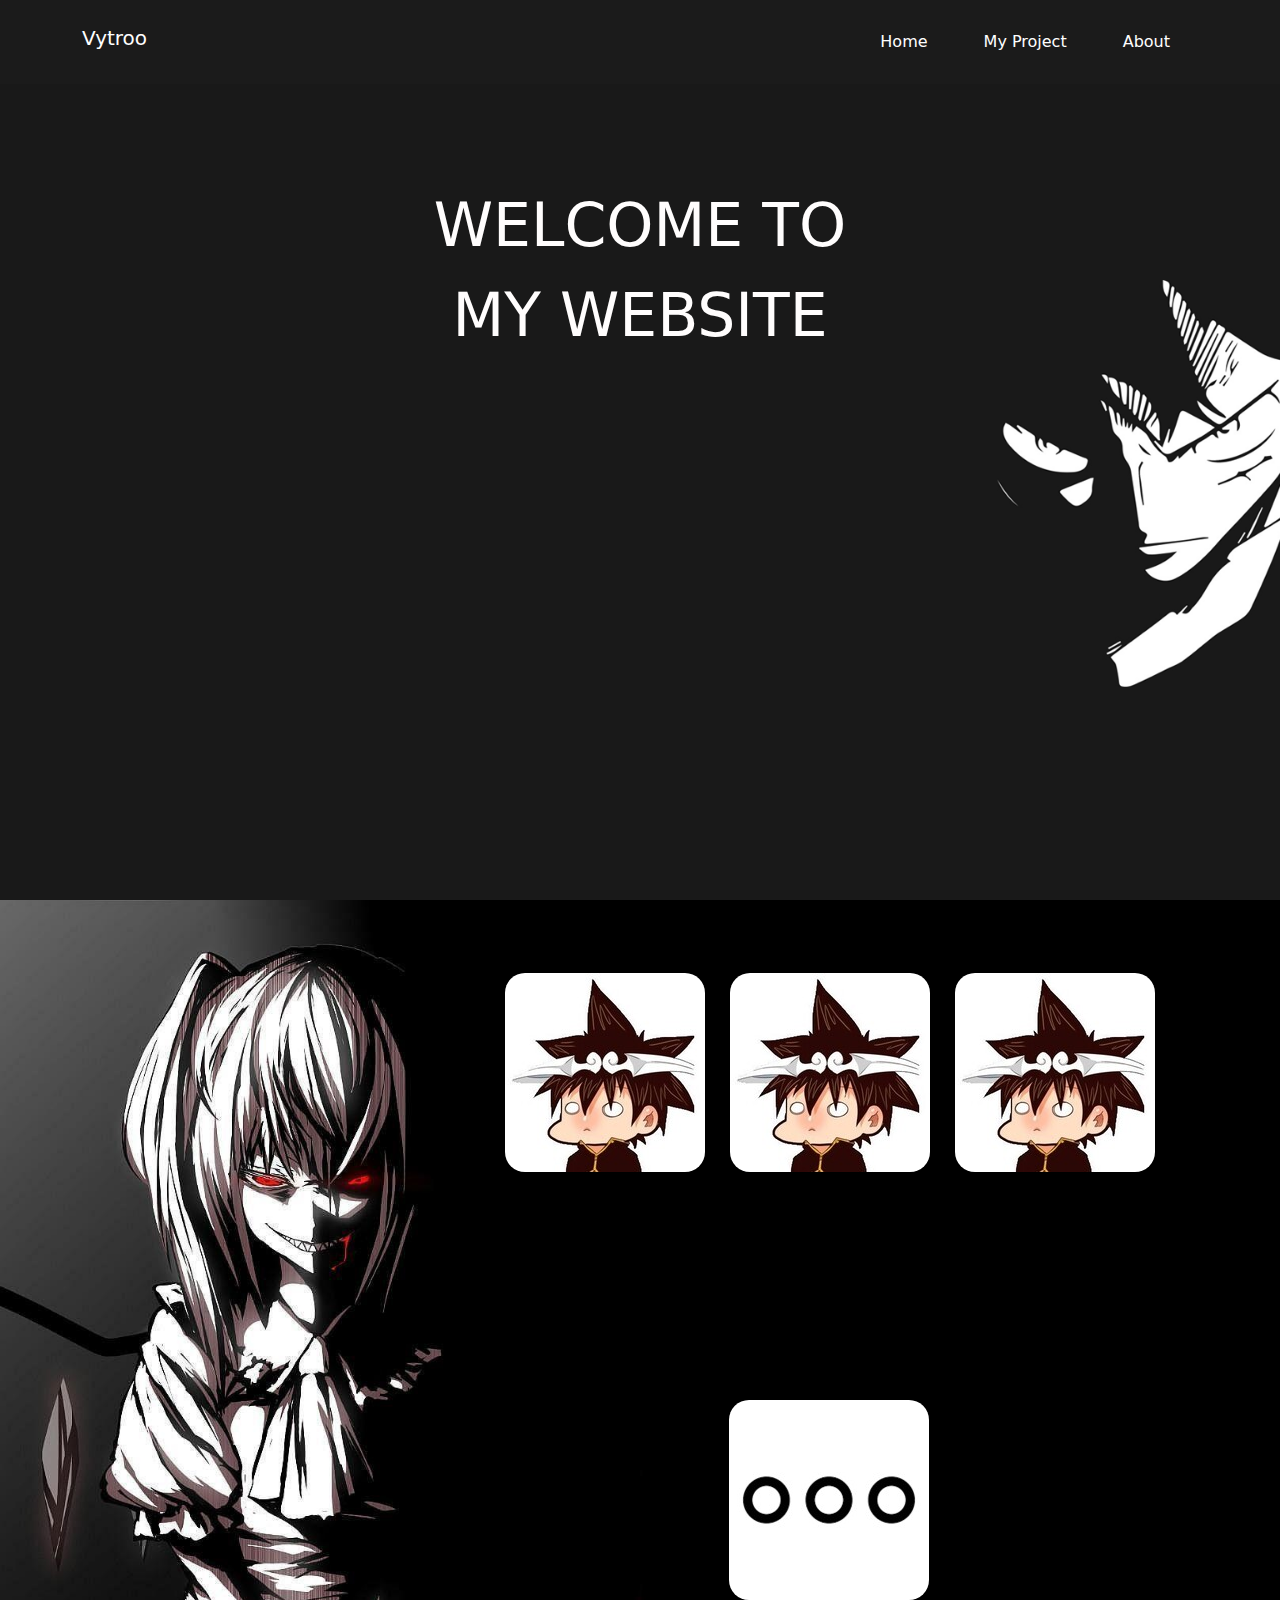
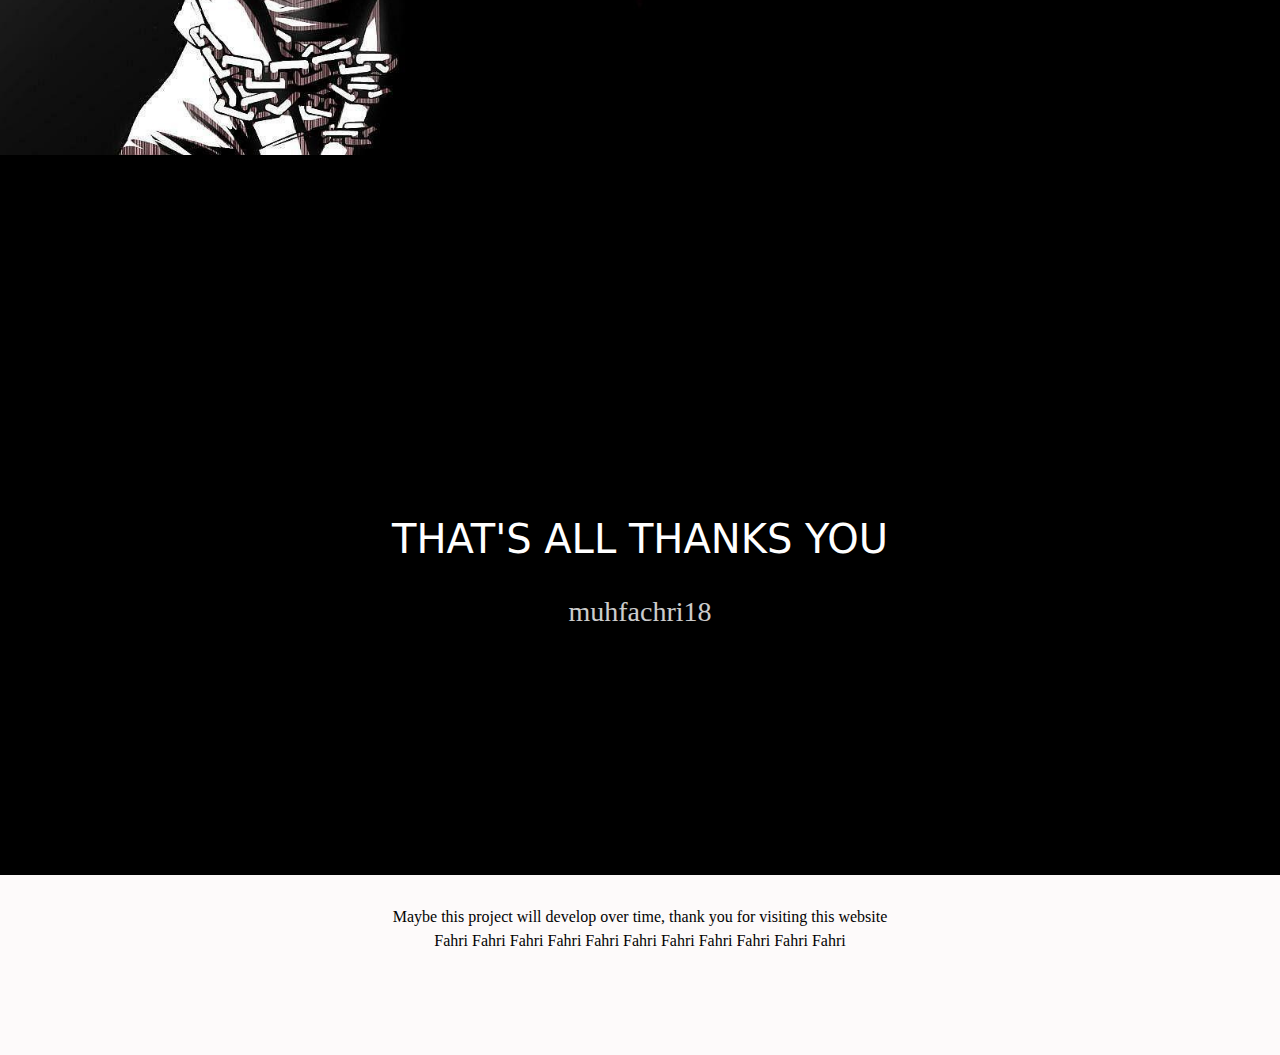
==== index.html @ 34fad70d "Rename projek2.html to index.html" ====
<!DOCTYPE html>
<html lang="en">

<head>
    <meta charset="UTF-8">
    <meta http-equiv="X-UA-Compatible" content="IE=edge">
    <link rel="stylesheet" href="projek2.css">
    <link rel="stylesheet" href="https://cdn.jsdelivr.net/npm/bootstrap@5.3.0-alpha1/dist/css/bootstrap.min.css
    ">
    <link rel="shortcut icon" href="mj__2_-removebg-preview.png" type="image/x-icon">
    <meta name="viewport" content="width=device-width, initial-scale=1.0">
    <title>Vytroo</title>

</head>

<body>
    <!-- NAVIGATION BAR -->
    <nav style="height: 84px;" class="navbar fixed-top navbar-expand-lg navbar-dark p-md-3">
        <div class="container">
            <h1 class="navbar-brand" href="#">Vytroo</h1>
            <button class="navbar-toggler" type="button" data-bs-toggle="collapse" data-bs-target="#navbarNav"
                aria-controls="navbarNav" aria-expanded="false" aria-label="Toggle navigation">
                <span class="navbar-toggler-icon"></span>
            </button>

            <div class="collapse navbar-collapse" id="navbarNav">
                <div class="mx-auto"></div>
                <ul class="navbar-nav">
                    <li class="nav-item">
                        <a class="nav-link text-white" href="#main1">Home</a>
                    </li>
                    <li class="nav-item">
                        <a class="nav-link text-white" href="#buatnav1">My Project</a>
                    </li>
                    <li class="nav-item">
                        <a class="nav-link text-white" href="#full">About</a>
                    </li>

                </ul>
            </div>
        </div>
    </nav>

    <!-- <nav>
        <div class="logo">
            Vytroo
        </div>
        <div class="isi">
            <ul>
                <li><a href="#main1">HOME</a></li>
                <li><a href="#main2">MY PROJECT</a></li>
                <li><a href="#full">ABOUT</a></li>
            </ul>
        </div>
    </nav> -->
    <!-- AKHIR NAVBAR -->
    <!-- MAIN 1 -->
    <main id="main1">
        <div class="h11">WELCOME TO <br>
            MY WEBSITE</div>
        <br><br><br>
        <div id="buatnav1" style="
        height:80px;
        padding: 0;
        width: 100%;
        background-color: transparent;
        

        ">

        </div>
    </main>
    <!-- AKHIR MAIN 1 -->
    <!-- MAIN 2 -->
    <div id="main2">

        <div class="im3">
            <a href="">
                <div class="imgn">

                    <img src="jinmri.jpg" alt="">

                    <div class="content1">
                        <h3>PROJECT 1</h3>
                        <p>Coming Soon</p>
                    </div>

                </div>
            </a>


        </div>
        <div class="im3">
            <a href="">
                <div class="imgn">

                    <img src="jinmri.jpg" alt="">

                    <div class="content1">
                        <h3>PROJECT 2</h3>
                        <p>Coming Soon</p>
                    </div>

                </div>
            </a>

        </div>
        <div class="im3">
            <a href="">
                <div class="imgn">

                    <img src="jinmri.jpg" alt="">

                    <div class="content1">
                        <h3>PROJECT 3</h3>
                        <p>Coming Soon</p>
                    </div>


                </div>
            </a>
        </div>

        <div class="im3">
            <a href="">
            <div class="imgn">

                <img src="mor.jpg" alt="">

                <div class="content1">
                    <h3>MORE??</h3>
                    <p>Click here to see the more project</p>
                </div>


            </div>
            </a>
        </div>







    </div>
    <!-- AKHIR MAIN 2 -->
    <!-- FOOTER -->
    <footer id="full">
        <h1>THAT'S ALL THANKS YOU</h1><br>
        <h3>muhfachri18</h3>
    </footer>
    <footer id="bottom">
        <p>Maybe this project will develop over time, thank you for visiting this website<br> 
            Fahri Fahri Fahri Fahri Fahri Fahri Fahri Fahri Fahri Fahri Fahri</p>
    </footer>
    <!-- AKHIR FOOTER -->



    <script type="text/javascript">
        var nav = document.querySelector('nav');

        window.addEventListener('scroll', function () {
            if (window.pageYOffset > 100) {
                nav.classList.add('bg-dark', 'shadow');
            } else {
                nav.classList.remove('bg-dark', 'shadow');
            }
        });
    </script>


</body>

</html>
---- projek2.css ----
*{
    box-sizing: border-box;
    margin: 0;
    padding: 0;
    scroll-behavior: smooth;
}
body{
    
}
/* NAVIGATION BAR */
nav{
    color: aliceblue;
    height: 80px;
    width: 100%;

    background-color: rgb(27, 27, 27);
    /* background-size: cover; */
    align-items: center;
    z-index: 999999;
    position: fixed;
    display: flex;
    justify-content: space-between;
    padding-left:10% ;
    padding-right: 10%;
    margin-bottom: 80px;
}
nav .logo{
    font-size: 28px;
    color: rgb(222, 236, 248);
}
nav ul li a{
    text-decoration: none;
    color: aliceblue ;
}
nav ul li{
    list-style: none;
    display: inline-block;
    padding: 20px;
}
/* AKHIR NAVBAR */

/* MAIN 1 */
#main1{
    
    height: 100vh;
    width: 100%;
    
    background-image: url(back4.jpg);
    background-size: cover;
    text-align: center;
    /* display: flex;
    z-index: -99999;
    justify-content: center;
    align-items: center; */
    font-size: 60px;
    color: rgb(255, 253, 253);
    /* box-shadow: 0px 5px 5px 0px #000; */
    /* -webkit-text-fill-color: transparent; */
    /* -webkit-text-stroke-width: 2px;
    font-family:'Lucida Sans', 'Lucida Sans Regular', 'Lucida Grande', 'Lucida Sans Unicode', Geneva, Verdana, sans-serif;
    -webkit-text-stroke-color: rgb(5, 5, 5); */
    
    

}
#main1 .h11{
    padding-top: 20vh;
    padding-bottom: 0;

}
#main2 .im1 .imgn .content1{
    transition: .5s ease-in-out;
}

/* AKHIR MAIN 1 */

/* MAIN 2 */
#main2{
    
    height: 95vh;
    
    background-image: url(back8.jpg);
    background-size: cover;
    flex-wrap: wrap;
    margin: auto;
    justify-content: center;
    margin-top: 0;

    align-items: center;
    display: flex;
    
    padding-left: 30%;
    
    
}
#main2 div .imgn{
    /* border: 2px solid rgb(255, 253, 253); */
    margin-right: 5px;
    margin-top:0px ;
    border-radius: 25px;
    
    
}
#main2 .im3 a .imgn .content1{
    transition: .5s ease-in-out;
}
#main2 div .imgn img{

    margin: 10px;
    border-radius: 20px;
    transition: .5s;
    /* padding: 5px; */
    /* border: 2px solid white; */
    
}

#main2 .im3 a{
    text-align: center;
    text-decoration: none;
    color:transparent;

}

#main2 div .imgn img:hover{

    filter: blur(20px);
    -webkit-filter: blur(4px);

}

#main2 .im3 a .imgn img:hover ~.content1{
    color: #fff;
}



/* AKHIR MAIN 2 */

/* FOOTER 1 */
#full{
    height: 80vh;
    background-color:#000 ;
    display: block;
    text-align: center;
    padding-top: 40vh;
    color: #fff;
    

}
#full h3{
    opacity: .8;
    font-family: Cambria, Cochin, Georgia, Times, 'Times New Roman', serif;
}
/* AKHIR FOOTER 1 */

/* FOOTER 2 */
#bottom{
    height: 20vh;
    color: rgb(2, 2, 2);
    text-align: center;
    padding-top: 30px;
    padding-left: 20px;
    padding-right: 20px;
    font-family:Cambria, Cochin, Georgia, Times, 'Times New Roman', serif;
    background-color:rgb(253, 250, 250) ;
}
/* AKHIR FOOTER 2 */
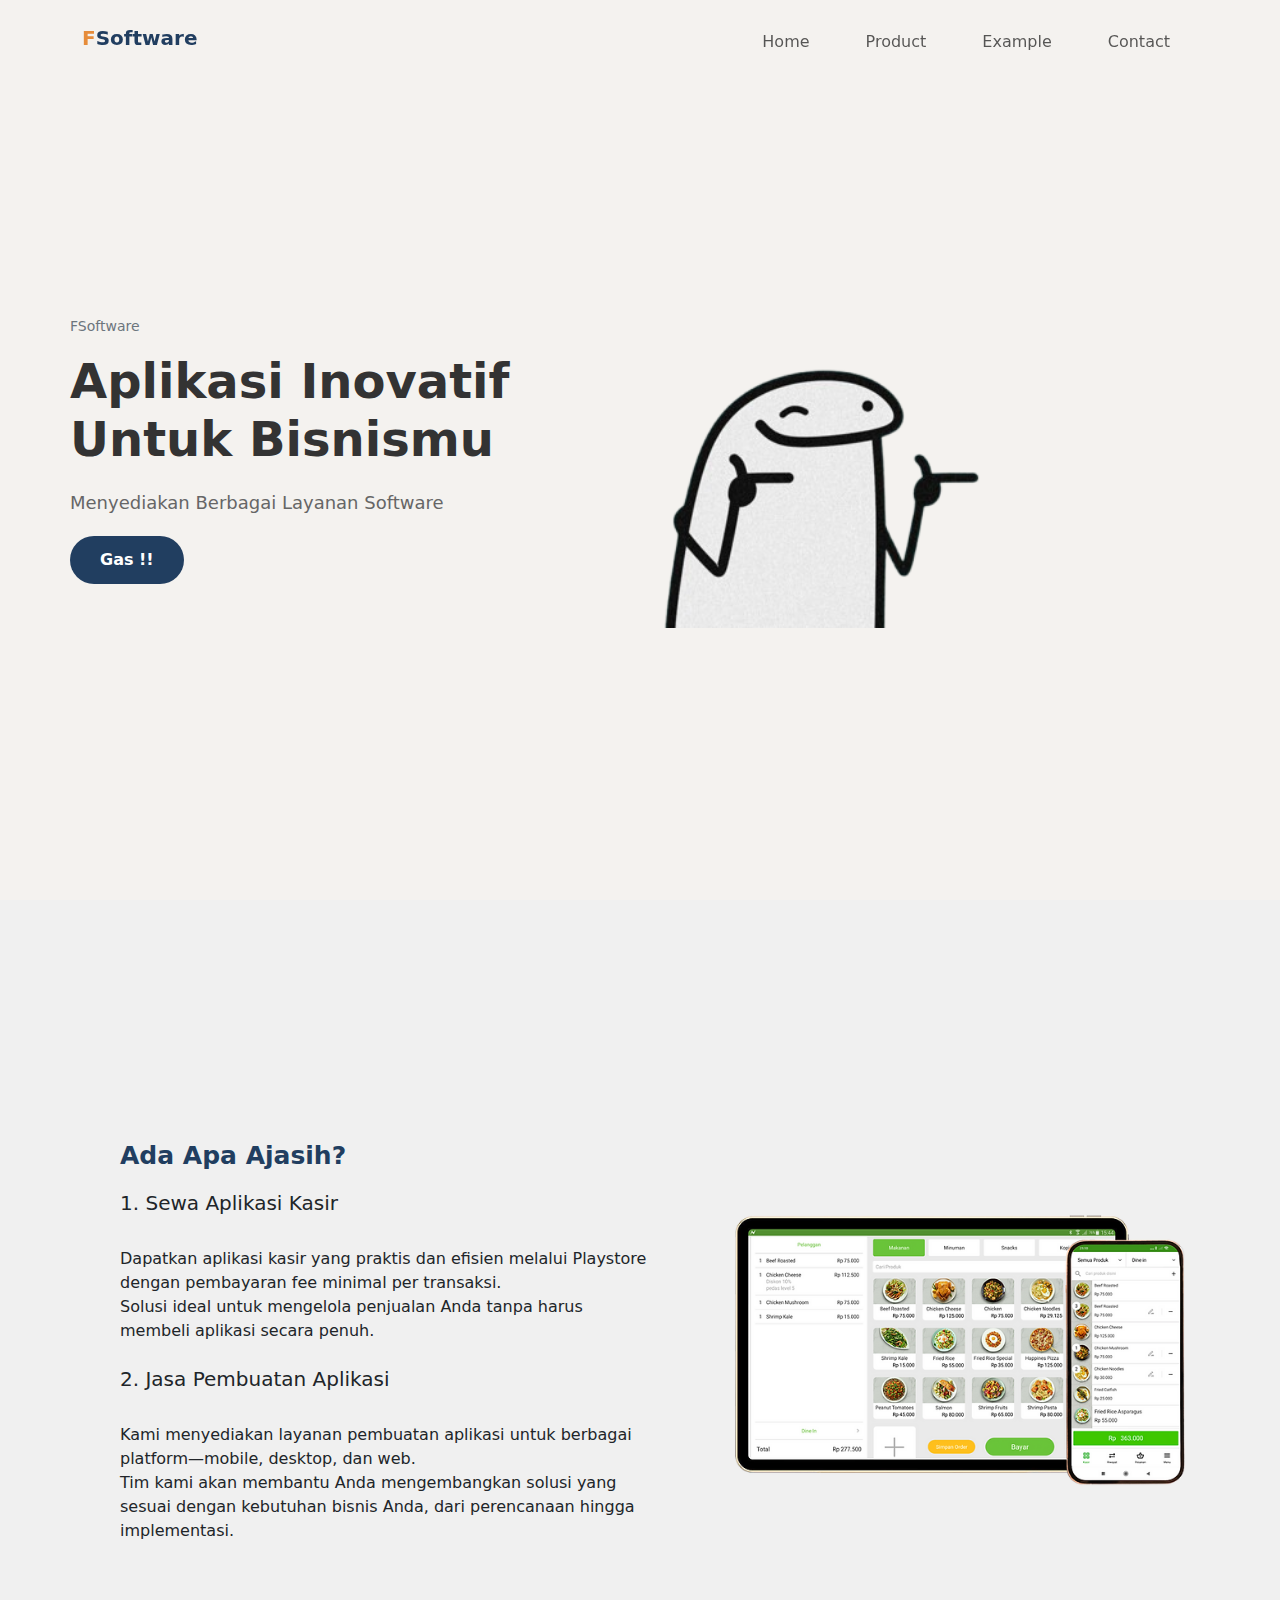
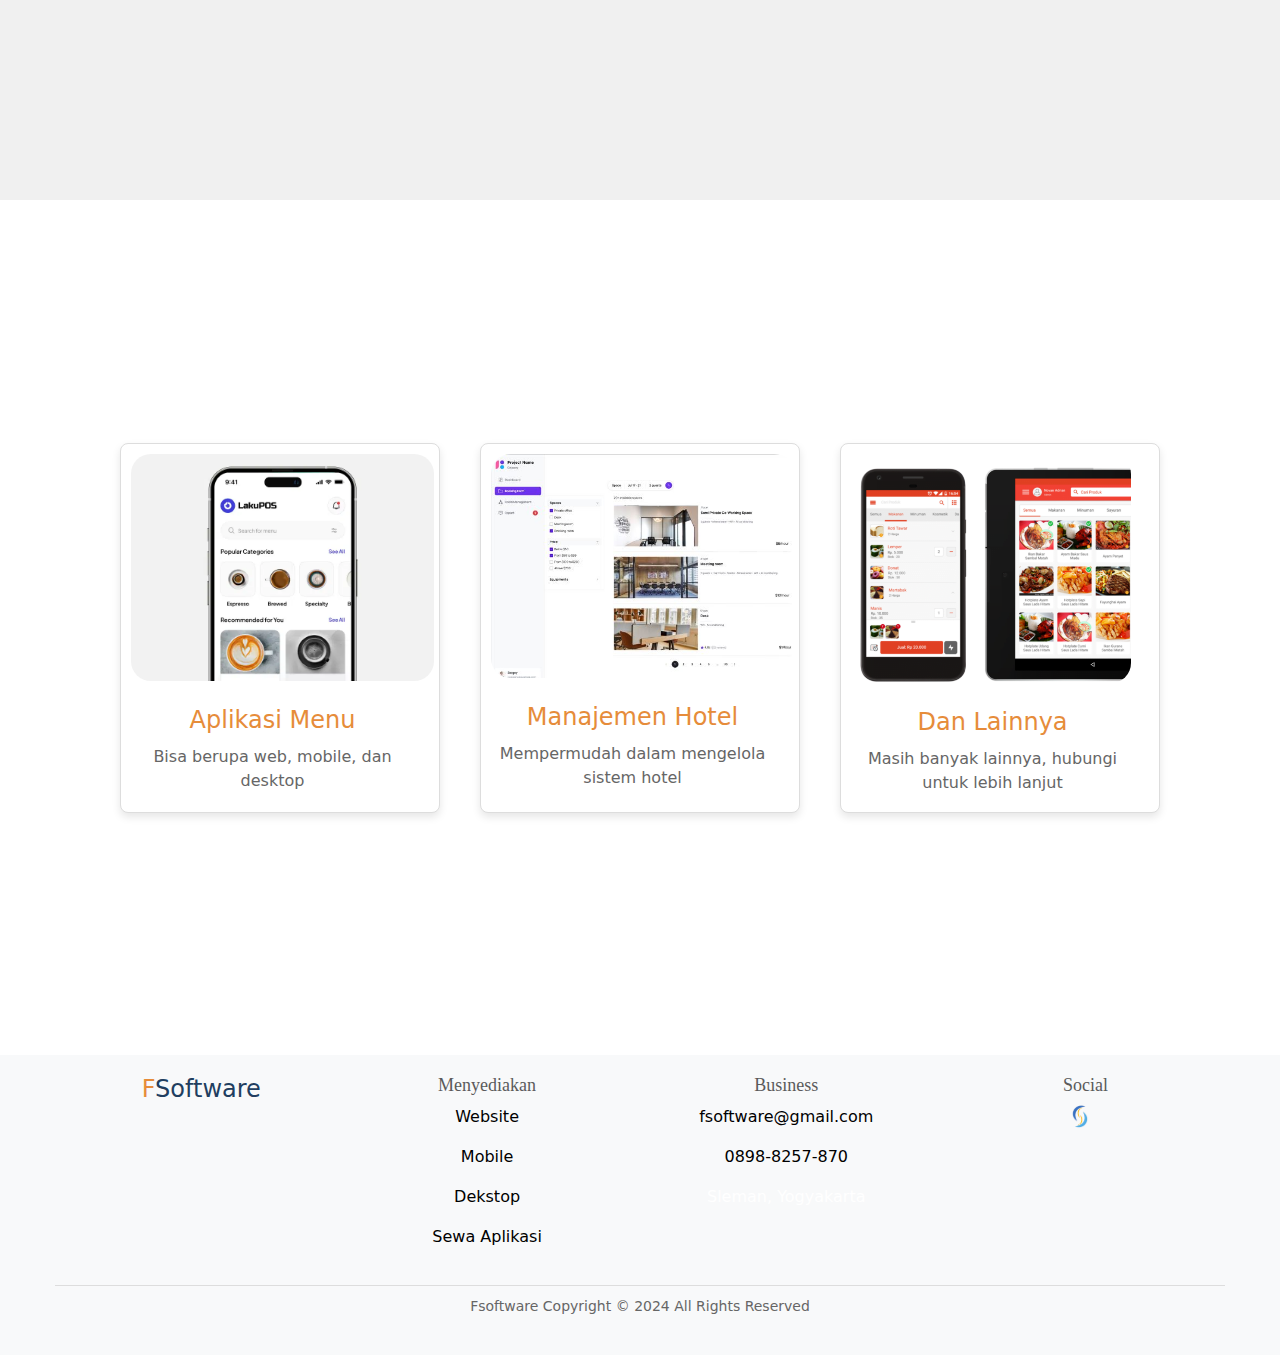
==== commit a7727c85: "yow broo" ====
--- a/index.html
+++ b/index.html
@@ -7,17 +7,17 @@
     <link rel="stylesheet" href="projek2.css">
     <link rel="stylesheet" href="https://cdn.jsdelivr.net/npm/bootstrap@5.3.0-alpha1/dist/css/bootstrap.min.css
     ">
-    <link rel="shortcut icon" href="mj__2_-removebg-preview.png" type="image/x-icon">
+    <link rel="shortcut icon" href="/assets/logo.png" type="image/x-icon">
     <meta name="viewport" content="width=device-width, initial-scale=1.0">
-    <title>Vytroo</title>
+    <title>FSoftware</title>
 
 </head>
 
 <body>
     <!-- NAVIGATION BAR -->
-    <nav style="height: 84px;" class="navbar fixed-top navbar-expand-lg navbar-dark p-md-3">
+    <nav style="height: 84px;" class="navbar fixed-top navbar-expand-lg navbar-white p-md-3">
         <div class="container">
-            <h1 class="navbar-brand" href="#">Vytroo</h1>
+            <h1 class="navbar-brand" style="color: #213e60; font-weight: bold;" href="#"><span style="color: #e68c3a;">F</span>Software</h1>
             <button class="navbar-toggler" type="button" data-bs-toggle="collapse" data-bs-target="#navbarNav"
                 aria-controls="navbarNav" aria-expanded="false" aria-label="Toggle navigation">
                 <span class="navbar-toggler-icon"></span>
@@ -27,13 +27,16 @@
                 <div class="mx-auto"></div>
                 <ul class="navbar-nav">
                     <li class="nav-item">
-                        <a class="nav-link text-white" href="#main1">Home</a>
+                        <a class="nav-link " href="#main1">Home</a>
                     </li>
                     <li class="nav-item">
-                        <a class="nav-link text-white" href="#buatnav1">My Project</a>
+                        <a class="nav-link " href="#mainnn">Product</a>
                     </li>
                     <li class="nav-item">
-                        <a class="nav-link text-white" href="#full">About</a>
+                        <a class="nav-link " href="#main2">Example</a>
+                    </li>
+                    <li class="nav-item">
+                        <a class="nav-link " href="#full">Contact</a>
                     </li>
 
                 </ul>
@@ -55,87 +58,220 @@
     </nav> -->
     <!-- AKHIR NAVBAR -->
     <!-- MAIN 1 -->
-    <main id="main1">
-        <div class="h11">WELCOME TO <br>
-            MY WEBSITE</div>
-        <br><br><br>
-        <div id="buatnav1" style="
-        height:80px;
-        padding: 0;
-        width: 100%;
-        background-color: transparent;
-        
-
-        ">
-
-        </div>
-    </main>
+    <section class="banner" style="background-color: #f4f2ef;" id="main1">
+        <div class="container" style="
+            display: flex; 
+            justify-content: space-between; 
+            
+            align-items: center; 
+            padding: 50px 0;
+            height: 100vh;
+            ">
+            <div class="banner-text" style="
+                width: 50%;
+                ">
+                <p class="shop-name" style="font-size: 14px; color: #6c757d;">FSoftware</p>
+                <h1 class="title" style="font-size: 48px; color: #333; font-weight: bold; margin-bottom: 20px;">
+                    Aplikasi Inovatif Untuk Bisnismu
+                </h1>
+                <p class="description" style="font-size: 18px; color: #666; margin-bottom: 20px;">
+                    Menyediakan Berbagai Layanan Software
+                </p>
+                <a href="https://www.instagram.com/muhfachri18" class="btn-shop" style="
+                    display: inline-block; 
+                    padding: 12px 30px; 
+                    background-color: #213e60; 
+                    color: #fff; 
+                    text-decoration: none; 
+                    border-radius: 30px; 
+                    font-weight: bold; 
+                    transition: background-color 0.3s ease;">
+                    Gas !!
+                </a>
+            </div>
+            <div class="banner-image" style="width: 50%;">
+                <img src="assets/home.png" alt="Fashion Model" style="
+                    width: 360px; 
+                    height: auto; 
+                 
+                    border-radius: 10px;">
+            </div>
+        </div>
+    </section>
+    <section class="banner" style="background-color: #f0f0f0;" id="mainnn">
+        <div class="container" style="
+            display: flex; 
+            justify-content: space-between; 
+            
+            align-items: center; 
+            padding-left: 50px;
+            padding-right: 20px;
+            height: 100vh;
+            ">
+            <div class="banner-text" style="
+                width: 50%;
+                ">
+               
+                <h6 class="title" style="font-size: 25px; color: #213e60; font-weight: bold; margin-bottom: 20px;">
+                    Ada Apa Ajasih?
+                </h6>
+                <p class="description" style="font-size: 18px; color: #666; margin-bottom: 20px;">
+                    <h5>1. Sewa Aplikasi Kasir</h5><br>
+                    Dapatkan aplikasi kasir yang praktis dan efisien melalui Playstore dengan pembayaran fee minimal per transaksi. <br>
+                    Solusi ideal untuk mengelola penjualan Anda tanpa harus membeli aplikasi secara penuh.
+                    <br><br>
+                    <h5>2. Jasa Pembuatan Aplikasi</h5><br>
+                    Kami menyediakan layanan pembuatan aplikasi untuk berbagai platform—mobile, desktop, dan web.<br> Tim kami akan membantu Anda mengembangkan solusi yang sesuai dengan kebutuhan bisnis Anda, dari perencanaan hingga implementasi.
+                </p>
+               
+            </div>
+            <div class="banner-image" style="width: 50%;">
+                <img src="assets/dekstop.png" alt="Fashion Model" style="
+                    width: 450px; 
+                    height: auto; 
+                    margin-left: 80px;
+                    border-radius: 10px;">
+            </div>
+        </div>
+    </section>
+    
+    
+
     <!-- AKHIR MAIN 1 -->
     <!-- MAIN 2 -->
-    <div id="main2">
-
+    <div id="main2" >
+       
+        <div style="
+        width: 320px; 
+        height: 370px;
+        border: 1px solid #ddd;
+        border-radius: 8px;
+        box-shadow: 0 4px 8px rgba(0, 0, 0, 0.1); 
+        margin: 20px; 
+        overflow: hidden; 
+        background-color: #fff;
+        display: inline-block; 
+    ">
         <div class="im3">
             <a href="">
-                <div class="imgn">
-
-                    <img src="jinmri.jpg" alt="">
-
-                    <div class="content1">
-                        <h3>PROJECT 1</h3>
-                        <p>Coming Soon</p>
-                    </div>
-
+                <div class="imgn" style="
+                    position: relative;
+                ">
+                    <img src="assets/mobile.png" alt="" style="
+                        display: block;
+                        width: 100%;
+                        height: auto;
+                    ">
+                    <div class="content1" style="
+                        padding: 15px; /* Jarak di dalam konten kartu */
+                        text-align: center;
+                    ">
+                        <h3 style="
+                            margin: 0 0 10px 0; 
+                            color: #e68c3a;
+                            font-size: 1.5em; 
+                        ">Aplikasi Menu</h3>
+                        <p style="
+                            margin: 0; 
+                            color: #666;
+
+                            font-size: 1em; 
+                        ">Bisa berupa web, mobile, dan desktop</p>
+                    </div>
                 </div>
             </a>
-
-
-        </div>
+        </div>
+    </div>
+    <div style="
+        width: 320px; 
+        height: 370px;
+
+        border: 1px solid #ddd;
+        border-radius: 8px;
+        box-shadow: 0 4px 8px rgba(0, 0, 0, 0.1); 
+        margin: 20px; 
+        overflow: hidden; 
+        background-color: #fff;
+        display: inline-block; 
+    ">
         <div class="im3">
             <a href="">
-                <div class="imgn">
-
-                    <img src="jinmri.jpg" alt="">
-
-                    <div class="content1">
-                        <h3>PROJECT 2</h3>
-                        <p>Coming Soon</p>
-                    </div>
-
+                <div class="imgn" style="
+                    position: relative;
+                ">
+                    <img src="assets/hotel.JPG" alt="" style="
+                        display: block;
+                        width: 100%;
+                        height: auto;
+                    ">
+                    <div class="content1" style="
+                        padding: 15px; /* Jarak di dalam konten kartu */
+                        text-align: center;
+                    ">
+                        <h3 style="
+                            margin: 0 0 10px 0; 
+                            color: #e68c3a;
+
+                            font-size: 1.5em; 
+                        ">Manajemen Hotel</h3>
+                        <p style="
+                            margin: 0; 
+                            font-size: 1em; 
+                            color: #666;
+
+                        ">Mempermudah dalam mengelola sistem hotel</p>
+                    </div>
                 </div>
             </a>
-
-        </div>
+        </div>
+    </div>
+    
+    <div style="
+        width: 320px; 
+        height: 370px;
+
+        border: 1px solid #ddd;
+        border-radius: 8px;
+        box-shadow: 0 4px 8px rgba(0, 0, 0, 0.1); 
+        margin: 20px; 
+        overflow: hidden; 
+        background-color: #fff;
+        display: inline-block; 
+    ">
         <div class="im3">
             <a href="">
-                <div class="imgn">
-
-                    <img src="jinmri.jpg" alt="">
-
-                    <div class="content1">
-                        <h3>PROJECT 3</h3>
-                        <p>Coming Soon</p>
-                    </div>
-
-
+                <div class="imgn" style="
+                    position: relative;
+                ">
+                    <img src="assets/App_Qasir-1024x576-1 (1).png" alt="" style="
+                        display: block;
+                        width: 280px;
+                        height: auto;
+                    ">
+                    <div class="content1" style="
+                        padding: 15px; /* Jarak di dalam konten kartu */
+                        text-align: center;
+                    ">
+                        <h3 style="
+                            margin: 0 0 10px 0; 
+                            color: #e68c3a;
+
+                            font-size: 1.5em; 
+                        ">Dan Lainnya</h3>
+                        <p style="
+                            margin: 0; 
+                            font-size: 1em; 
+                            color: #666;
+                        ">Masih banyak lainnya, hubungi untuk lebih lanjut</p>
+                    </div>
                 </div>
             </a>
         </div>
-
-        <div class="im3">
-            <a href="">
-            <div class="imgn">
-
-                <img src="mor.jpg" alt="">
-
-                <div class="content1">
-                    <h3>MORE??</h3>
-                    <p>Click here to see the more project</p>
-                </div>
-
-
-            </div>
-            </a>
-        </div>
+    </div>
+    
+        
+
+        
 
 
 
@@ -146,14 +282,45 @@
     </div>
     <!-- AKHIR MAIN 2 -->
     <!-- FOOTER -->
-    <footer id="full">
-        <h1>THAT'S ALL THANKS YOU</h1><br>
-        <h3>muhfachri18</h3>
+    
+    <footer id="full" style="background-color: #f8f9fa; padding: 20px 0; height: 300px;">
+        <div style="max-width: 1200px; margin: 0 auto; padding: 0 15px;">
+            <div style="display: flex; flex-wrap: wrap; margin-bottom: 20px;">
+                <div style="flex: 1; min-width: 200px;">
+                    <h1 style="font-size: 24px; color: #213e60;"><span style="color: #e68c3a;">F</span>Software</h1>
+                </div>
+    
+                <div style="flex: 3; display: flex; flex-wrap: wrap;">
+                    <div style="flex: 1; min-width: 200px; margin-right: 20px;">
+                        <h3 style="font-size: 18px; color: #333;">Menyediakan</h3>
+                        <p><a href="#" style="color: #000; text-decoration: none;">Website</a></p>
+                        <p><a href="#" style="color: #000; text-decoration: none;">Mobile</a></p>
+                        <p><a href="#" style="color: #000; text-decoration: none;">Dekstop</a></p>
+                        <p><a href="#" style="color: #000; text-decoration: none;">Sewa Aplikasi</a></p>
+                    </div>
+    
+                    <div style="flex: 1; min-width: 200px; margin-right: 20px;">
+                        <h3 style="font-size: 18px; color: #333;">Business</h3>
+                        <p><a href="mailto:viola@gmail.com" style="color: #000; text-decoration: none;">fsoftware@gmail.com</a></p>
+                        <p><a href="tel:021-1234-5678" style="color: #000; text-decoration: none;">0898-8257-870</a></p>
+                        <p>Sleman, Yogyakarta</p>
+                    </div>
+    
+                    <div style="flex: 1; min-width: 200px;">
+                        <h3 style="font-size: 18px; color: #333;">Social</h3>
+                        <a href="#" style="display: inline-block; margin-right: 10px;">
+                            <img src="assets/logo.png" alt="Instagram" style="width: 24px; height: 24px;"/>
+                        </a>
+                    </div>
+                </div>
+            </div>
+    
+            <div style="border-top: 1px solid #ddd; padding-top: 10px; text-align: center;">
+                <p style="color: #666; font-size: 14px;">Fsoftware Copyright &copy; 2024 All Rights Reserved</p>
+            </div>
+        </div>
     </footer>
-    <footer id="bottom">
-        <p>Maybe this project will develop over time, thank you for visiting this website<br> 
-            Fahri Fahri Fahri Fahri Fahri Fahri Fahri Fahri Fahri Fahri Fahri</p>
-    </footer>
+    
     <!-- AKHIR FOOTER -->
 
 
@@ -163,9 +330,11 @@
 
         window.addEventListener('scroll', function () {
             if (window.pageYOffset > 100) {
-                nav.classList.add('bg-dark', 'shadow');
+                nav.classList.add('bgnav', 'shadow');
+              
             } else {
-                nav.classList.remove('bg-dark', 'shadow');
+                
+                nav.classList.remove('bgnav', 'shadow');
             }
         });
     </script>
--- a/projek2.css
+++ b/projek2.css
@@ -4,16 +4,20 @@
     padding: 0;
     scroll-behavior: smooth;
 }
-body{
-    
+.bgnav{
+    background-color: rgb(255, 255, 255);
+  
+}
+.bgnav2{  
+    background-color: transparent;
 }
 /* NAVIGATION BAR */
 nav{
-    color: aliceblue;
+    color: rgb(0, 0, 0);
     height: 80px;
     width: 100%;
 
-    background-color: rgb(27, 27, 27);
+    /* background-color: ; */
     /* background-size: cover; */
     align-items: center;
     z-index: 999999;
@@ -26,11 +30,11 @@
 }
 nav .logo{
     font-size: 28px;
-    color: rgb(222, 236, 248);
+    /* color: rgb(0, 0, 0); */
 }
 nav ul li a{
     text-decoration: none;
-    color: aliceblue ;
+    /* color: rgb(0, 0, 0) ; */
 }
 nav ul li{
     list-style: none;
@@ -40,20 +44,22 @@
 /* AKHIR NAVBAR */
 
 /* MAIN 1 */
-#main1{
+/* #main1{
     
     height: 100vh;
     width: 100%;
     
-    background-image: url(back4.jpg);
+    /* background-image: url(/assets/back4.jpg);
+     */
+     /* background-color: white;
     background-size: cover;
-    text-align: center;
+    text-align: center; */
     /* display: flex;
     z-index: -99999;
     justify-content: center;
     align-items: center; */
-    font-size: 60px;
-    color: rgb(255, 253, 253);
+    /* font-size: 60px;
+    color: rgb(0, 0, 0); */
     /* box-shadow: 0px 5px 5px 0px #000; */
     /* -webkit-text-fill-color: transparent; */
     /* -webkit-text-stroke-width: 2px;
@@ -62,6 +68,16 @@
     
     
 
+/* } */
+
+#main1 .content {
+    display: flex;
+    align-items: center; /* Agar gambar dan teks rata secara vertikal */
+    justify-content: center; /* Jika ingin keduanya berada di tengah */
+}
+#main1 .content img{
+    width: 200px; /* Atur lebar gambar sesuai kebutuhan */
+    height: auto; /* Otomatis menyesuaikan proporsi gambar */
 }
 #main1 .h11{
     padding-top: 20vh;
@@ -70,16 +86,16 @@
 }
 #main2 .im1 .imgn .content1{
     transition: .5s ease-in-out;
-}
+} 
 
 /* AKHIR MAIN 1 */
 
 /* MAIN 2 */
-#main2{
+#main2 {
     
     height: 95vh;
     
-    background-image: url(back8.jpg);
+    background-color: white;
     background-size: cover;
     flex-wrap: wrap;
     margin: auto;
@@ -89,14 +105,15 @@
     align-items: center;
     display: flex;
     
-    padding-left: 30%;
+    /* padding-left: 30%; */
     
     
 }
 #main2 div .imgn{
     /* border: 2px solid rgb(255, 253, 253); */
-    margin-right: 5px;
+    margin-right: 15px;
     margin-top:0px ;
+    
     border-radius: 25px;
     
     
@@ -109,6 +126,7 @@
     margin: 10px;
     border-radius: 20px;
     transition: .5s;
+    width: 300px;
     /* padding: 5px; */
     /* border: 2px solid white; */
     
@@ -129,7 +147,10 @@
 }
 
 #main2 .im3 a .imgn img:hover ~.content1{
-    color: #fff;
+    color: #000000;
+}
+#main2 .im3 a .imgn img:hover ~.content1{
+    color: #000000;
 }
 
 
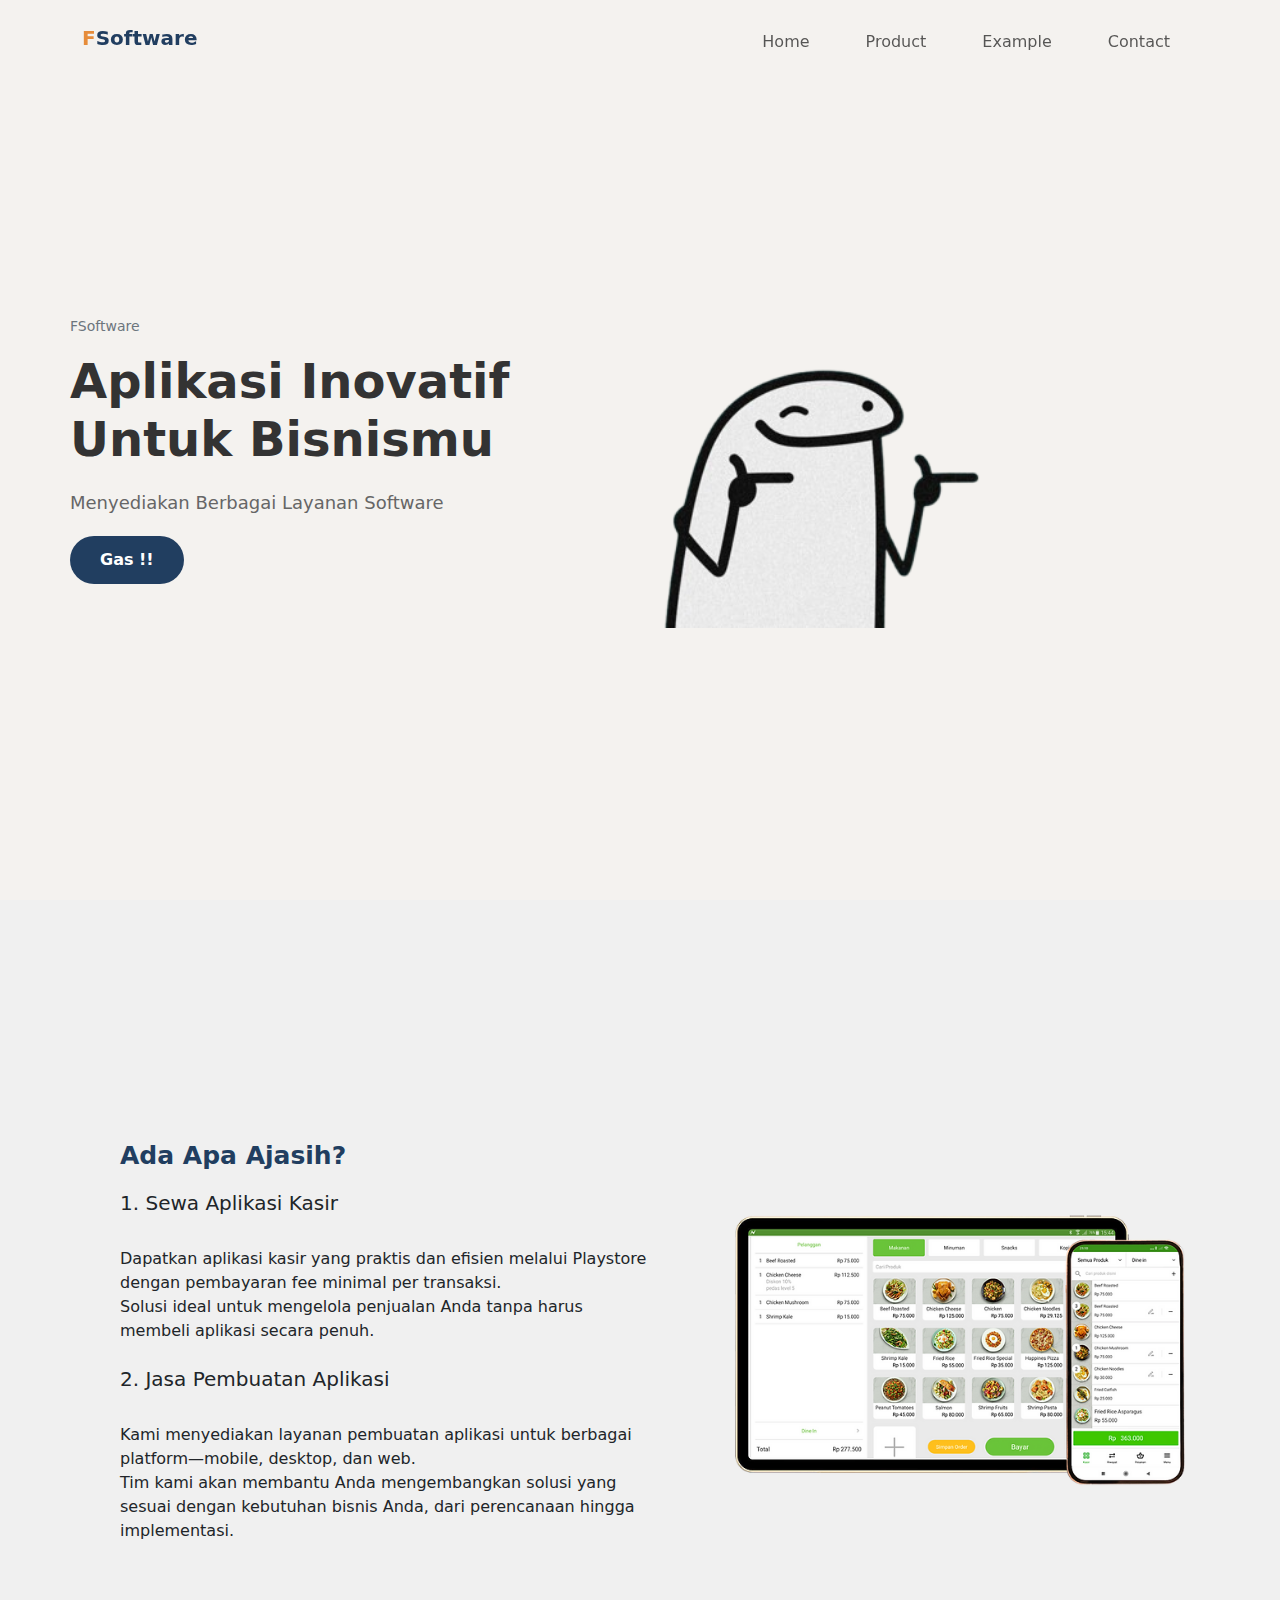
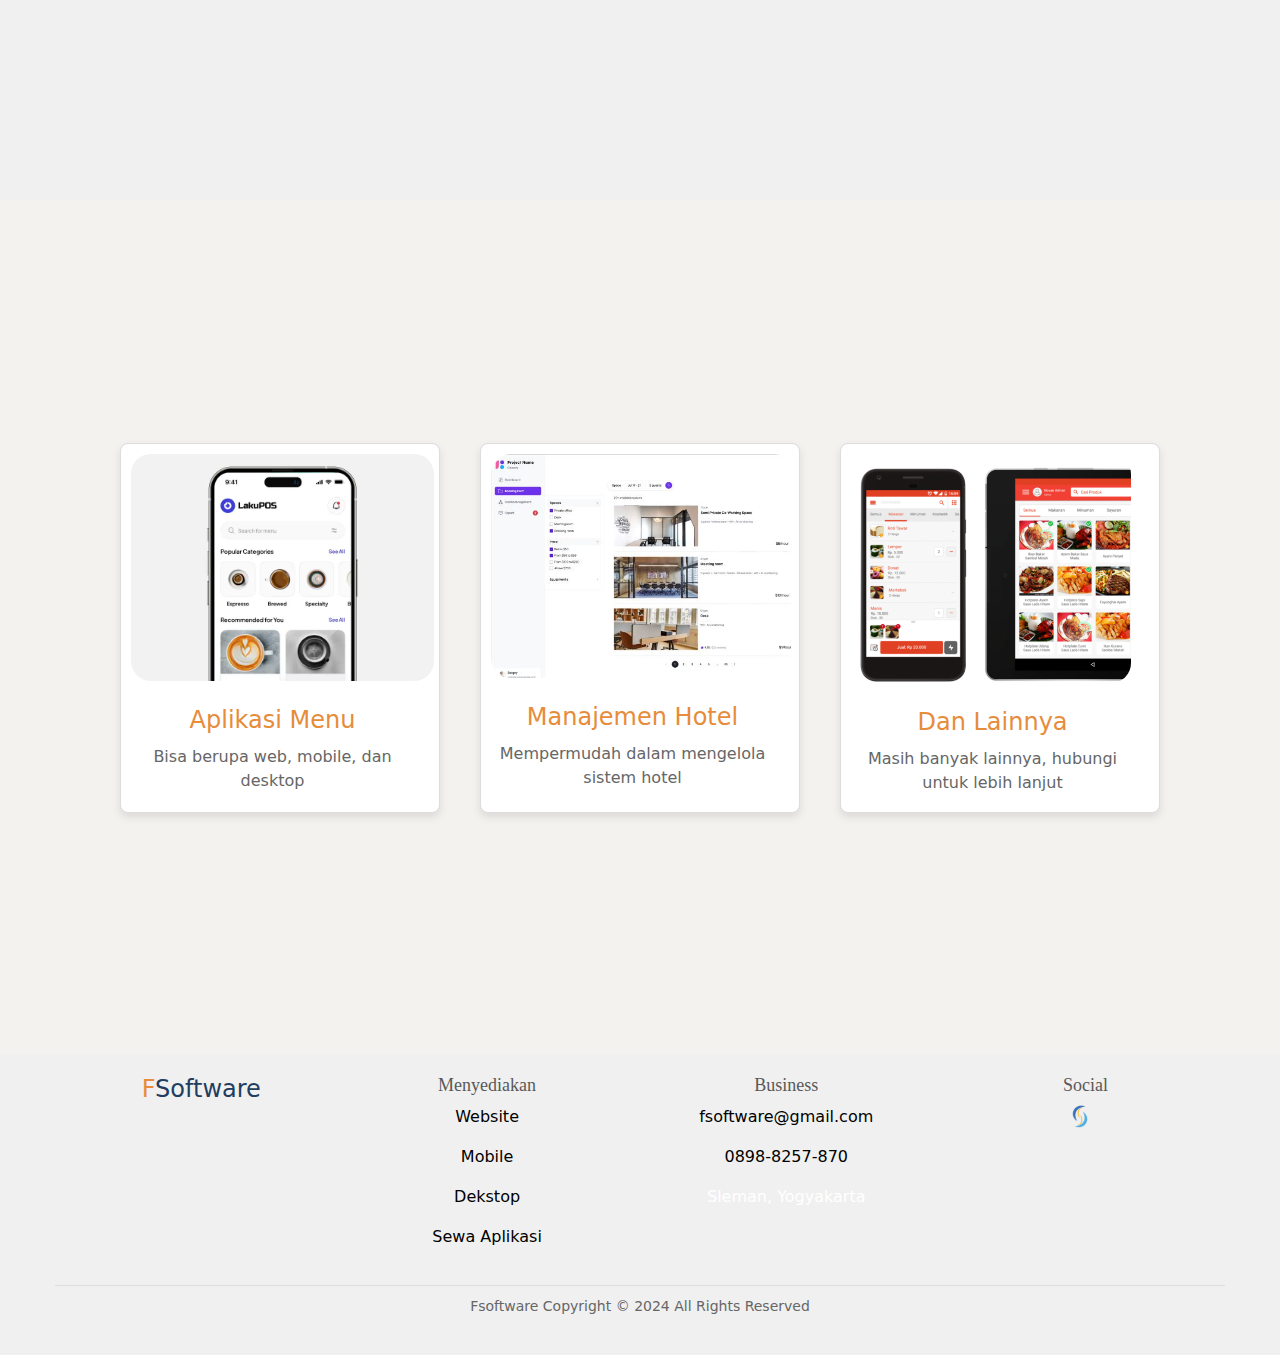
==== commit 49b2749d: "color" ====
--- a/index.html
+++ b/index.html
@@ -139,7 +139,7 @@
 
     <!-- AKHIR MAIN 1 -->
     <!-- MAIN 2 -->
-    <div id="main2" >
+    <div id="main2" style="background-color: #f4f2ef;">
        
         <div style="
         width: 320px; 
@@ -283,7 +283,7 @@
     <!-- AKHIR MAIN 2 -->
     <!-- FOOTER -->
     
-    <footer id="full" style="background-color: #f8f9fa; padding: 20px 0; height: 300px;">
+    <footer id="full" style="background-color: #f0f0f0; padding: 20px 0; height: 300px;">
         <div style="max-width: 1200px; margin: 0 auto; padding: 0 15px;">
             <div style="display: flex; flex-wrap: wrap; margin-bottom: 20px;">
                 <div style="flex: 1; min-width: 200px;">
--- a/projek2.css
+++ b/projek2.css
@@ -5,7 +5,7 @@
     scroll-behavior: smooth;
 }
 .bgnav{
-    background-color: rgb(255, 255, 255);
+    background-color: rgb(244, 242, 242);
   
 }
 .bgnav2{  
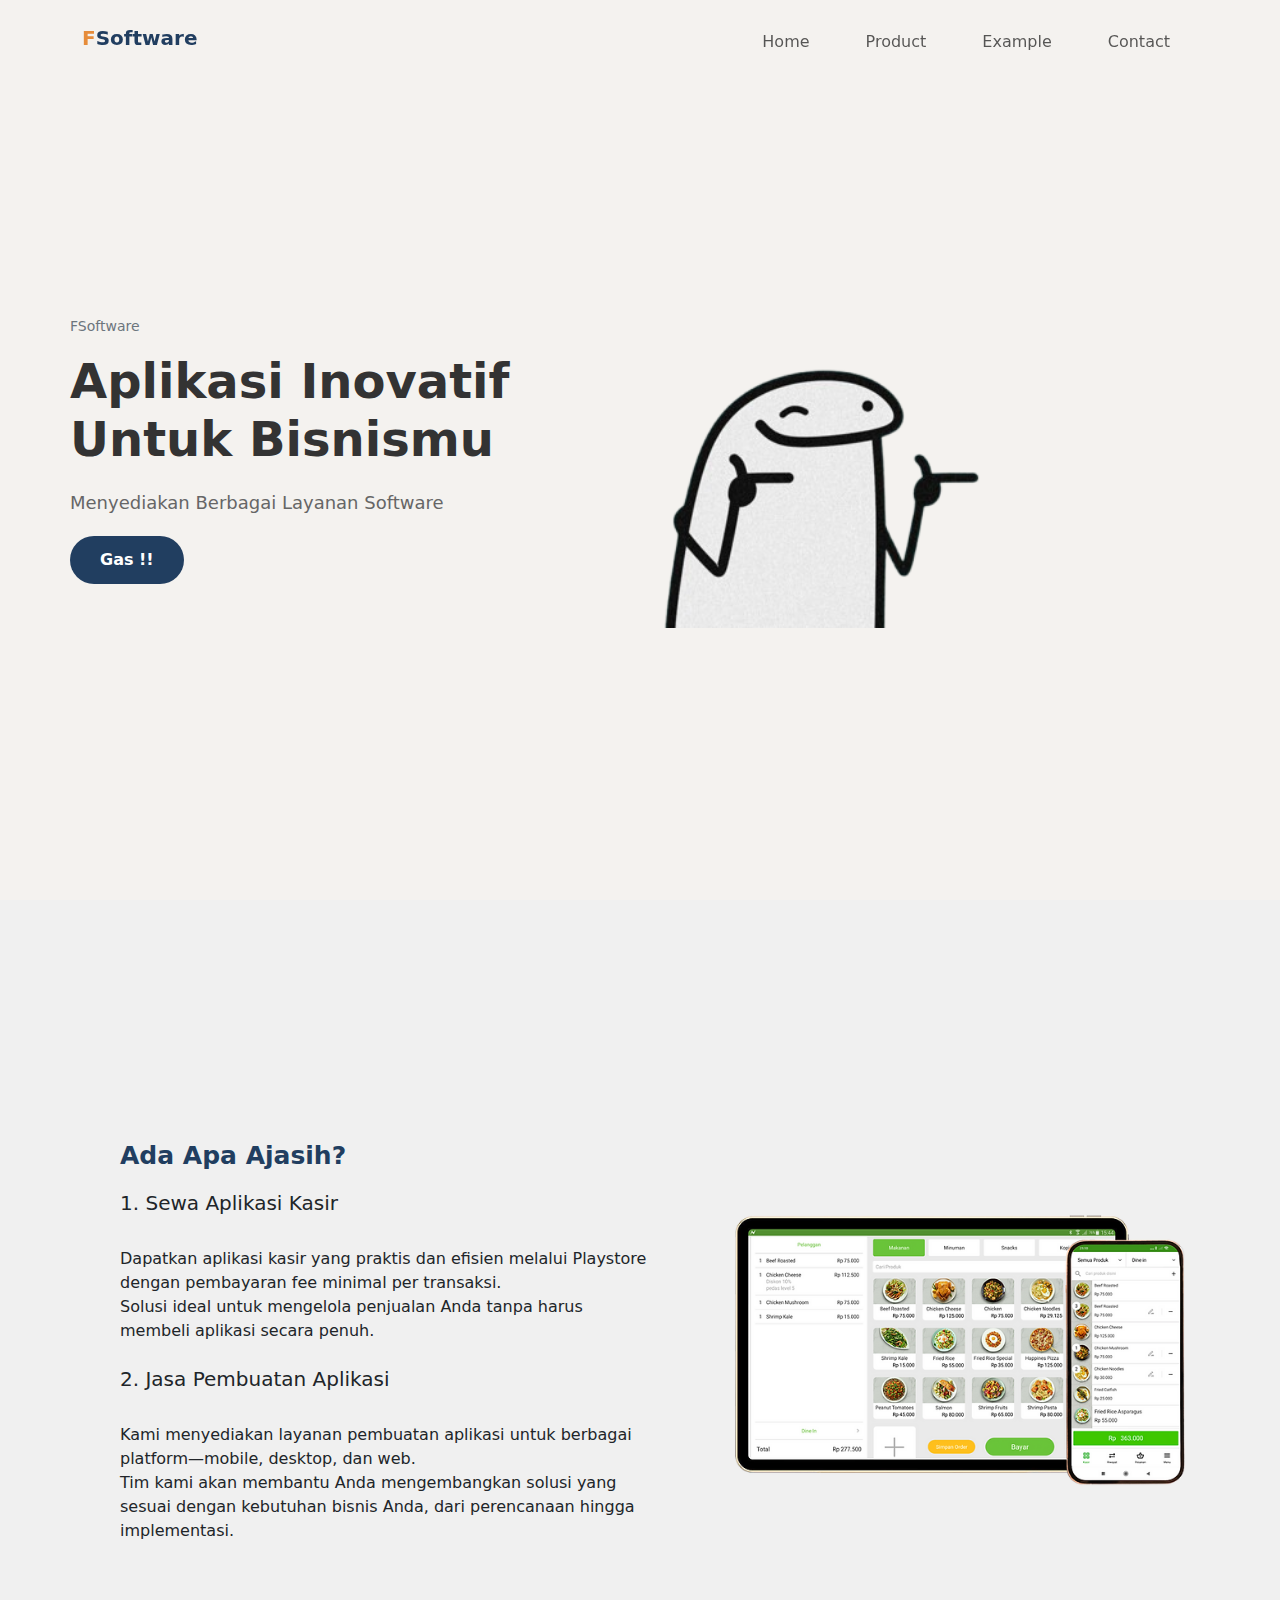
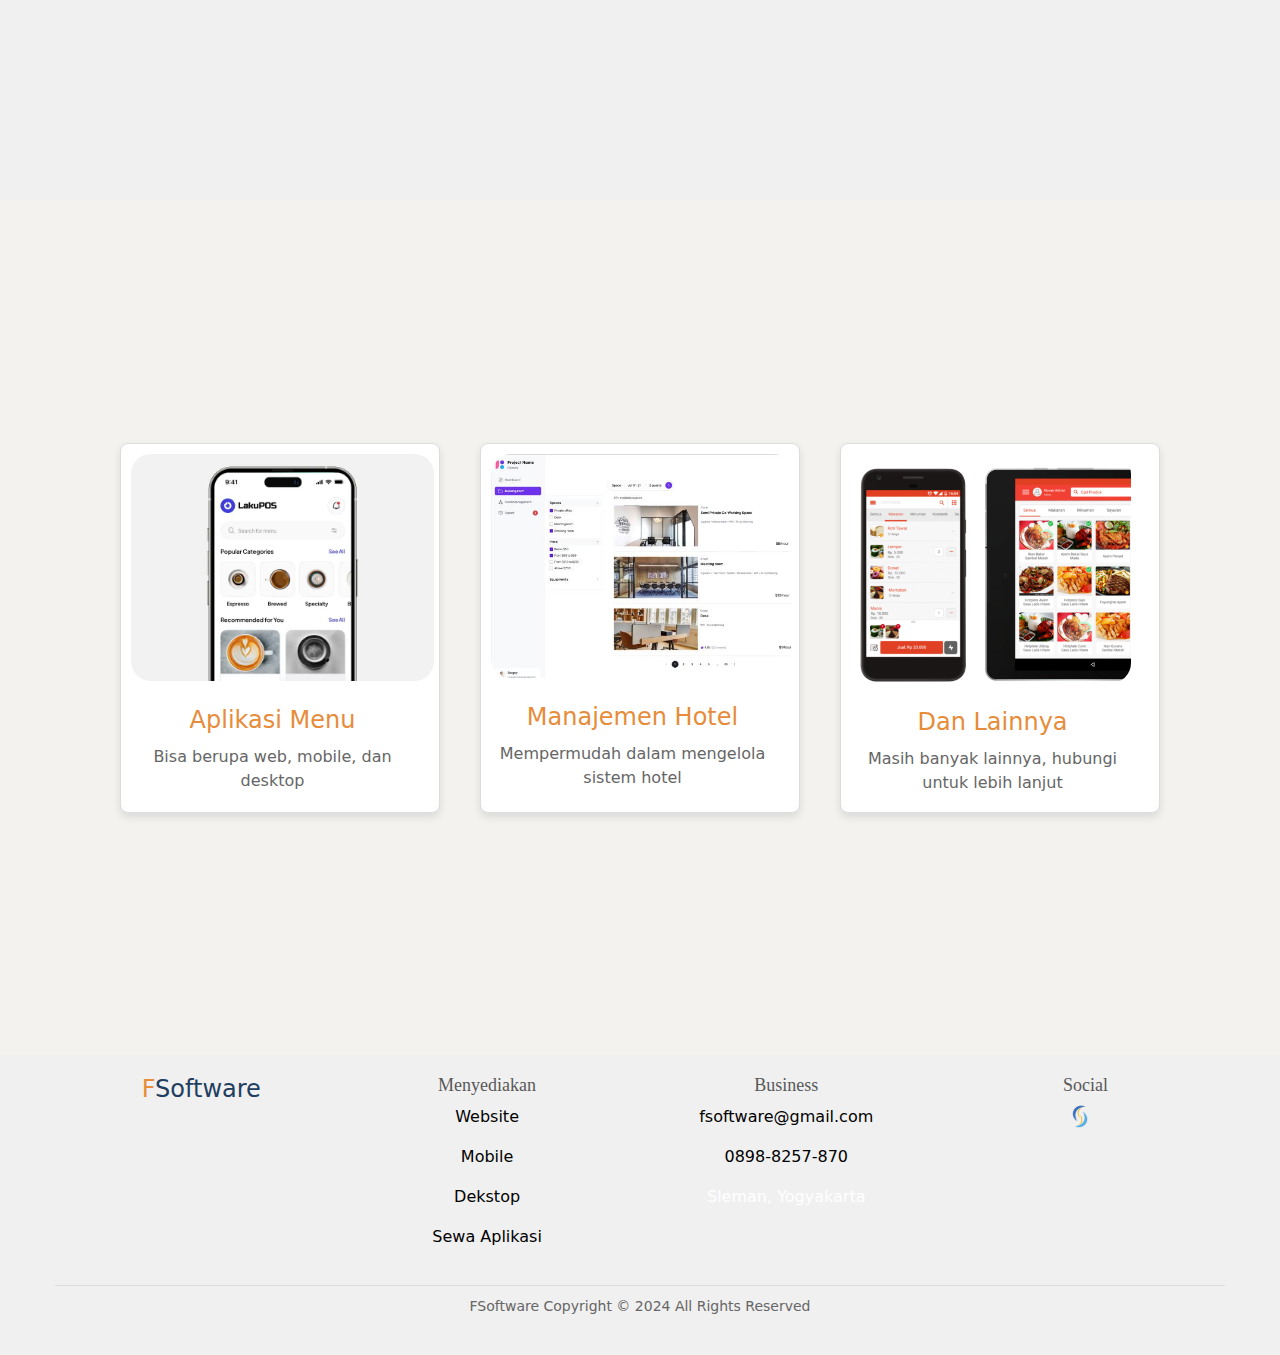
==== commit 70bef9a4: "typo dikit" ====
--- a/index.html
+++ b/index.html
@@ -316,7 +316,7 @@
             </div>
     
             <div style="border-top: 1px solid #ddd; padding-top: 10px; text-align: center;">
-                <p style="color: #666; font-size: 14px;">Fsoftware Copyright &copy; 2024 All Rights Reserved</p>
+                <p style="color: #666; font-size: 14px;">FSoftware Copyright &copy; 2024 All Rights Reserved</p>
             </div>
         </div>
     </footer>
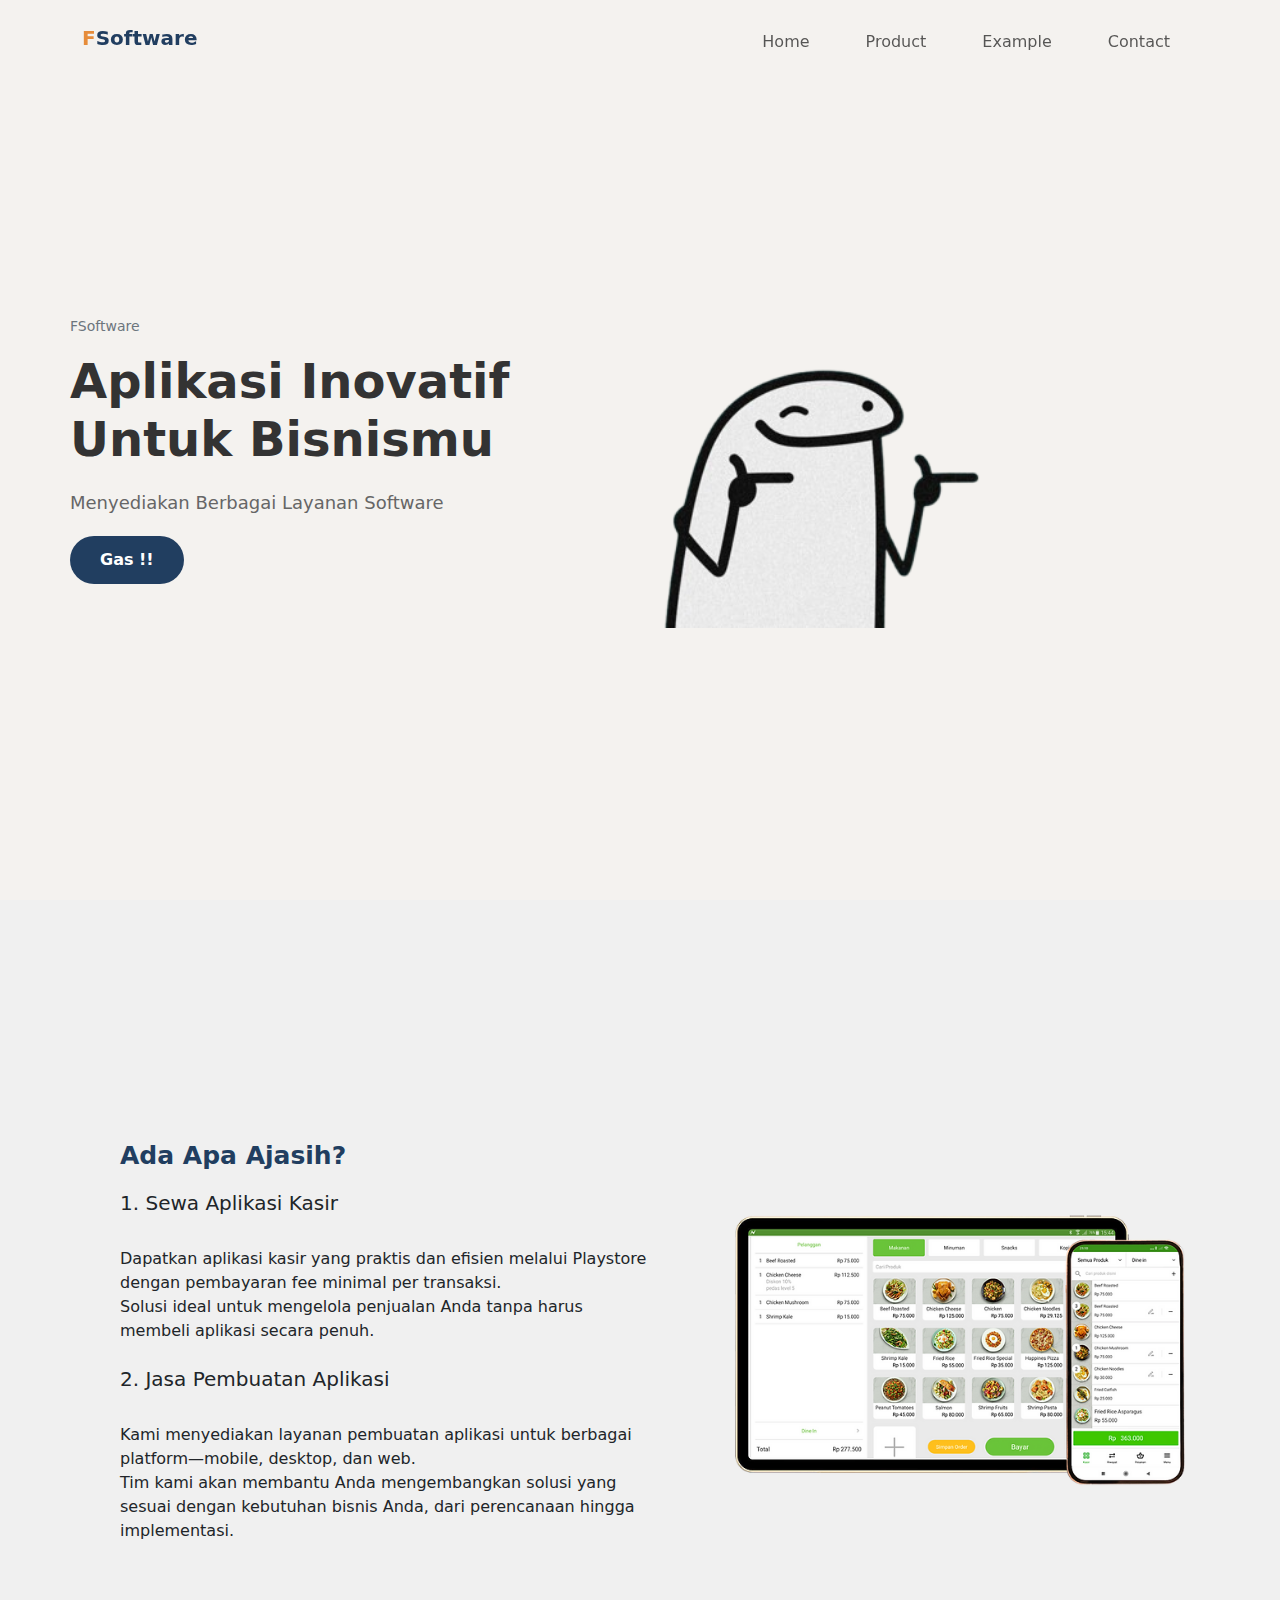
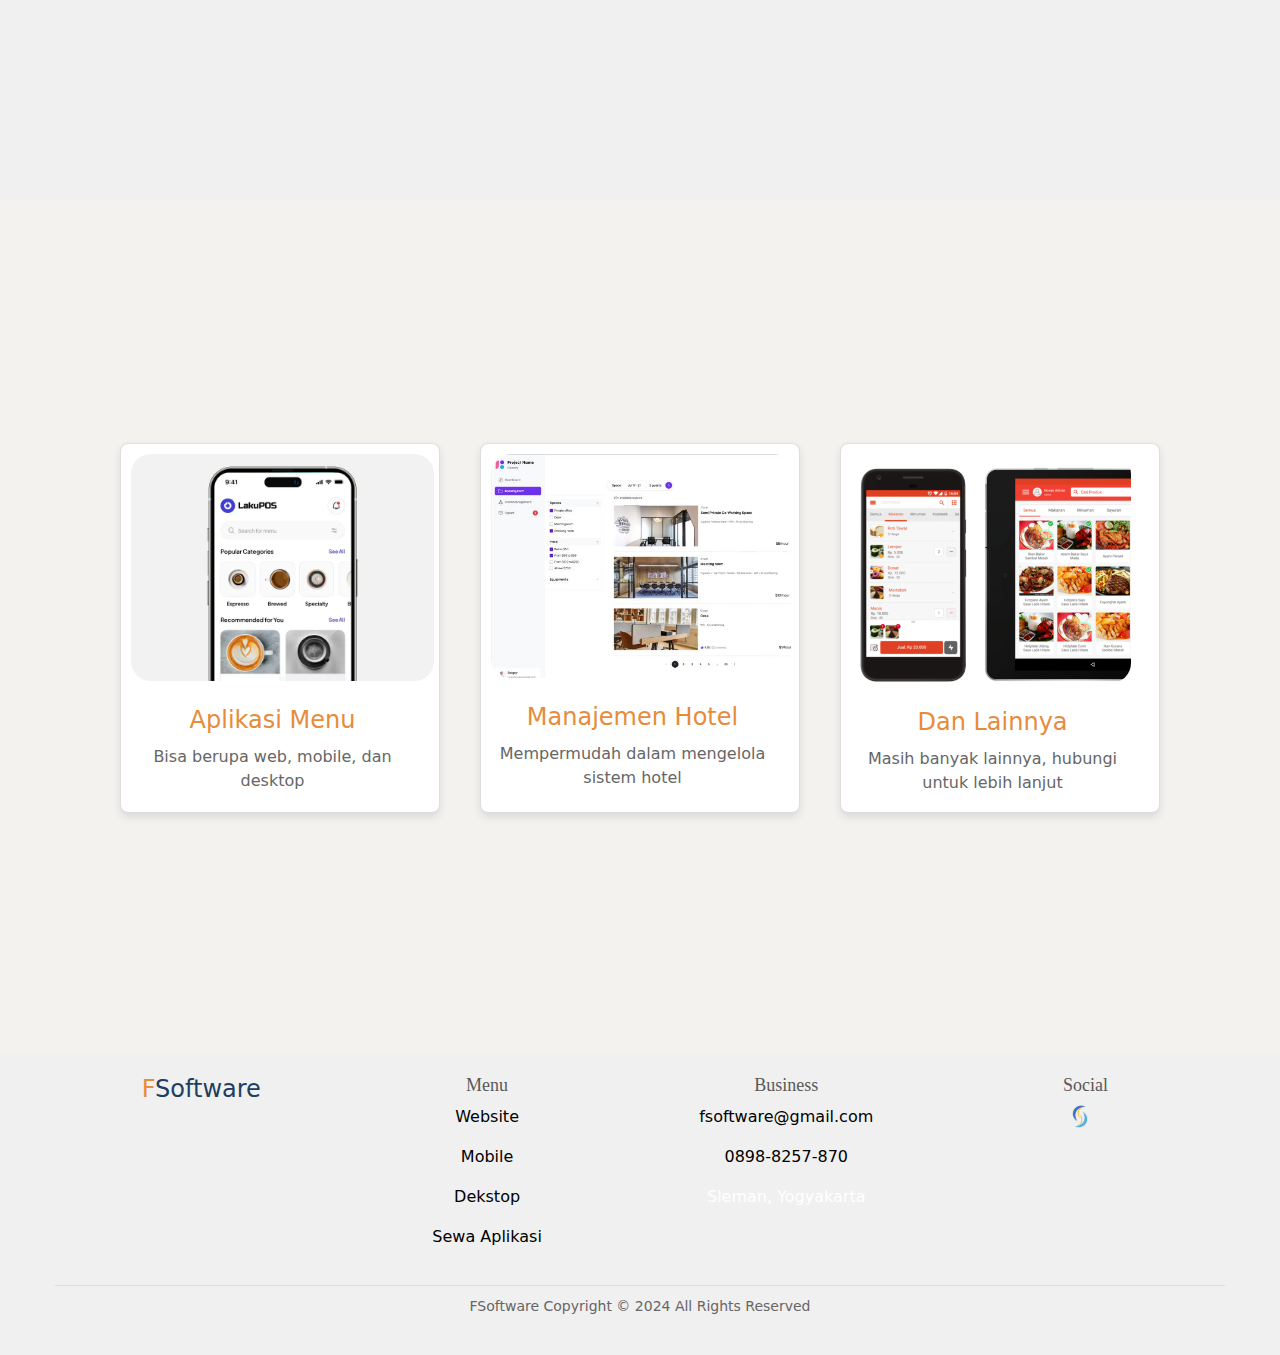
==== commit c92e7c31: "dikit" ====
--- a/index.html
+++ b/index.html
@@ -292,7 +292,7 @@
     
                 <div style="flex: 3; display: flex; flex-wrap: wrap;">
                     <div style="flex: 1; min-width: 200px; margin-right: 20px;">
-                        <h3 style="font-size: 18px; color: #333;">Menyediakan</h3>
+                        <h3 style="font-size: 18px; color: #333;">Menu</h3>
                         <p><a href="#" style="color: #000; text-decoration: none;">Website</a></p>
                         <p><a href="#" style="color: #000; text-decoration: none;">Mobile</a></p>
                         <p><a href="#" style="color: #000; text-decoration: none;">Dekstop</a></p>
@@ -301,8 +301,8 @@
     
                     <div style="flex: 1; min-width: 200px; margin-right: 20px;">
                         <h3 style="font-size: 18px; color: #333;">Business</h3>
-                        <p><a href="mailto:viola@gmail.com" style="color: #000; text-decoration: none;">fsoftware@gmail.com</a></p>
-                        <p><a href="tel:021-1234-5678" style="color: #000; text-decoration: none;">0898-8257-870</a></p>
+                        <p><a href="mailto:fsoftware@gmail.com" style="color: #000; text-decoration: none;">fsoftware@gmail.com</a></p>
+                        <p><a href="wa.me/+628988257870" style="color: #000; text-decoration: none;">0898-8257-870</a></p>
                         <p>Sleman, Yogyakarta</p>
                     </div>
     
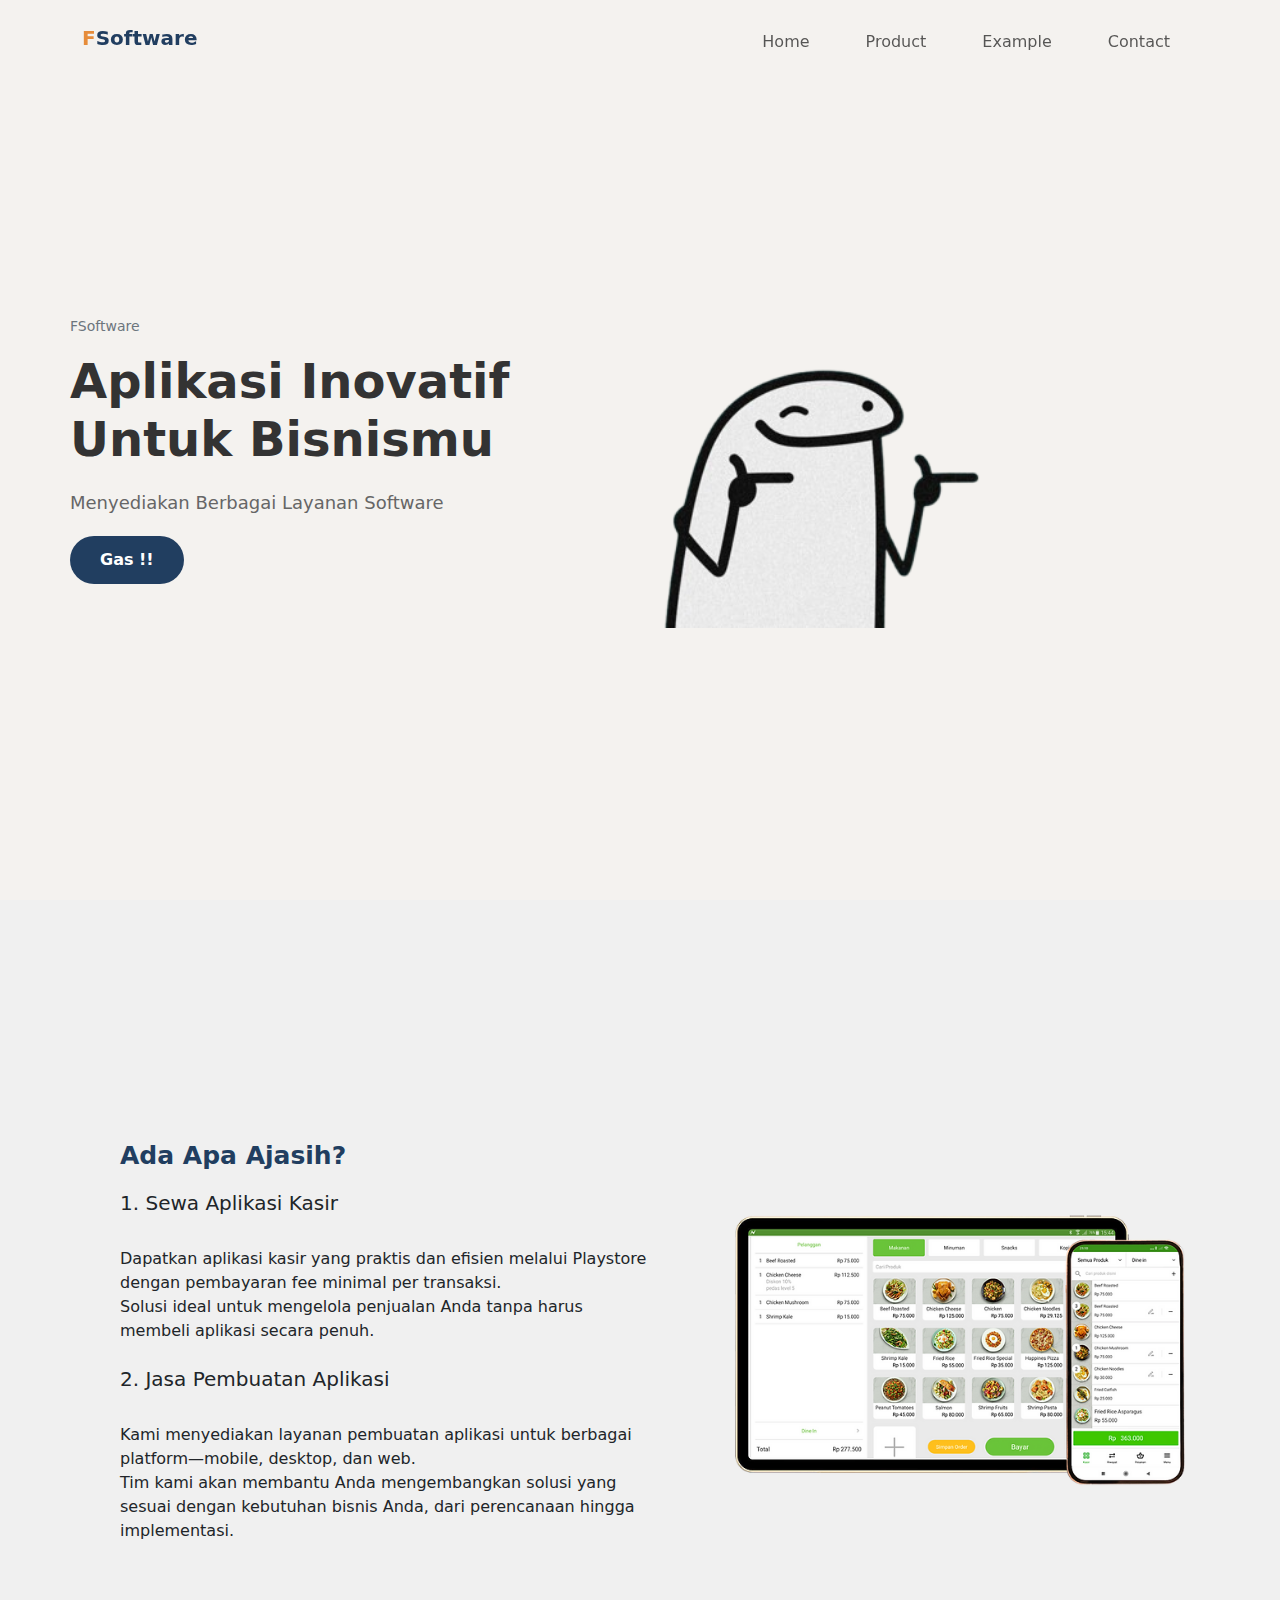
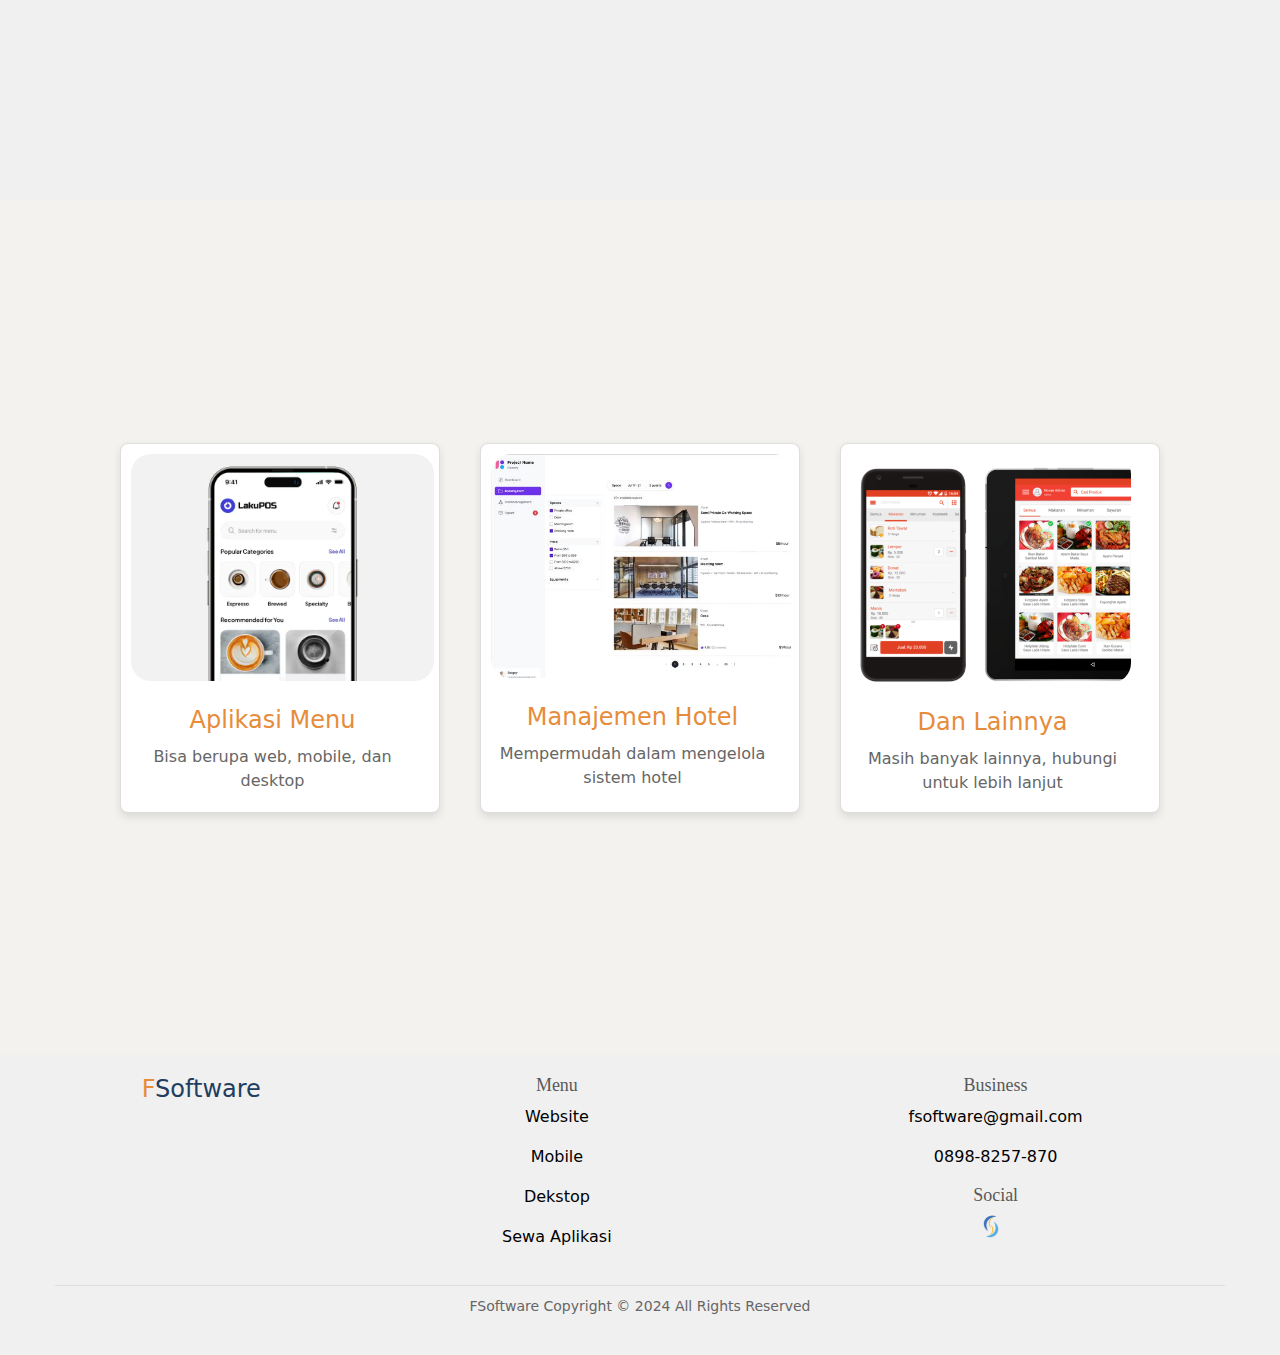
==== commit 54bb7ba3: "Update index.html" ====
--- a/index.html
+++ b/index.html
@@ -302,8 +302,8 @@
                     <div style="flex: 1; min-width: 200px; margin-right: 20px;">
                         <h3 style="font-size: 18px; color: #333;">Business</h3>
                         <p><a href="mailto:fsoftware@gmail.com" style="color: #000; text-decoration: none;">fsoftware@gmail.com</a></p>
-                        <p><a href="wa.me/+628988257870" style="color: #000; text-decoration: none;">0898-8257-870</a></p>
-                        <p>Sleman, Yogyakarta</p>
+                        <p><a href="https://wa.me/+628988257870" style="color: #000; text-decoration: none;">0898-8257-870</a></p>
+                        <p style="color: #000;>Gamping, Sleman, Yogyakarta</p>
                     </div>
     
                     <div style="flex: 1; min-width: 200px;">
